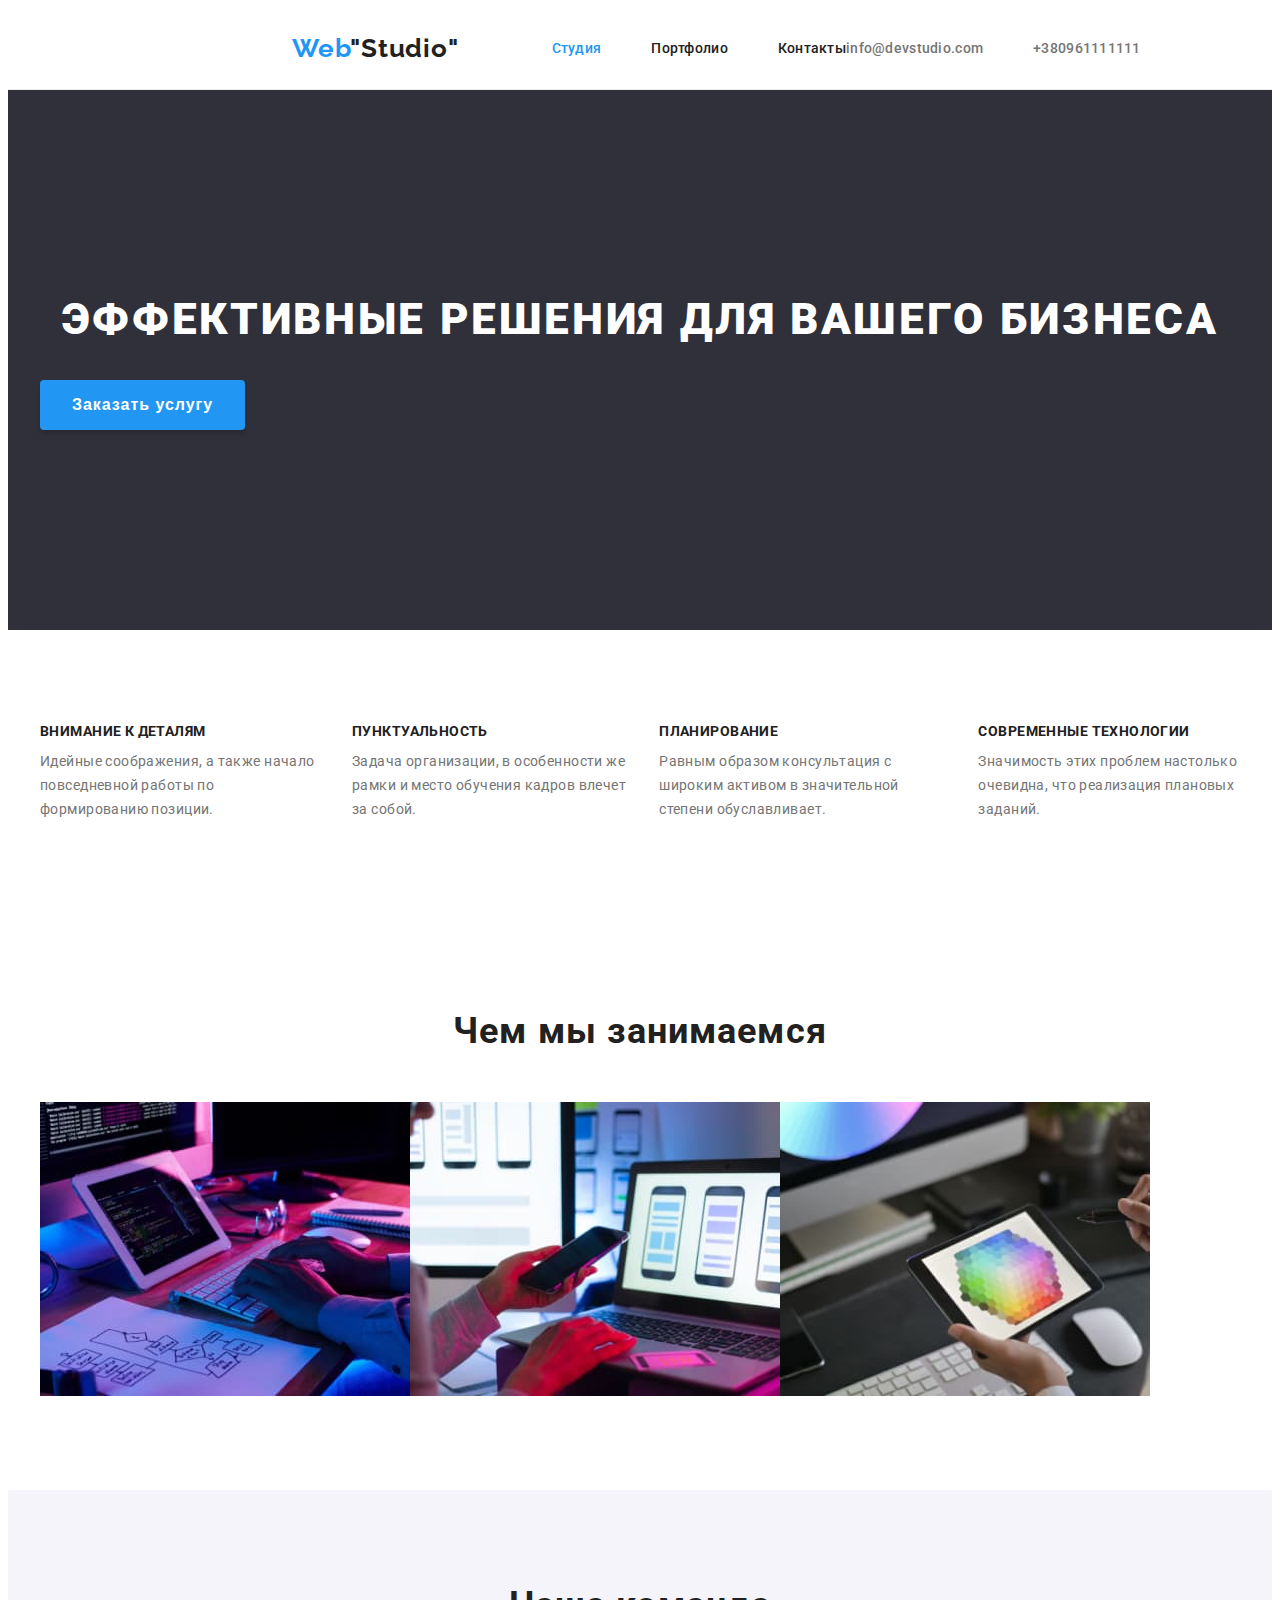
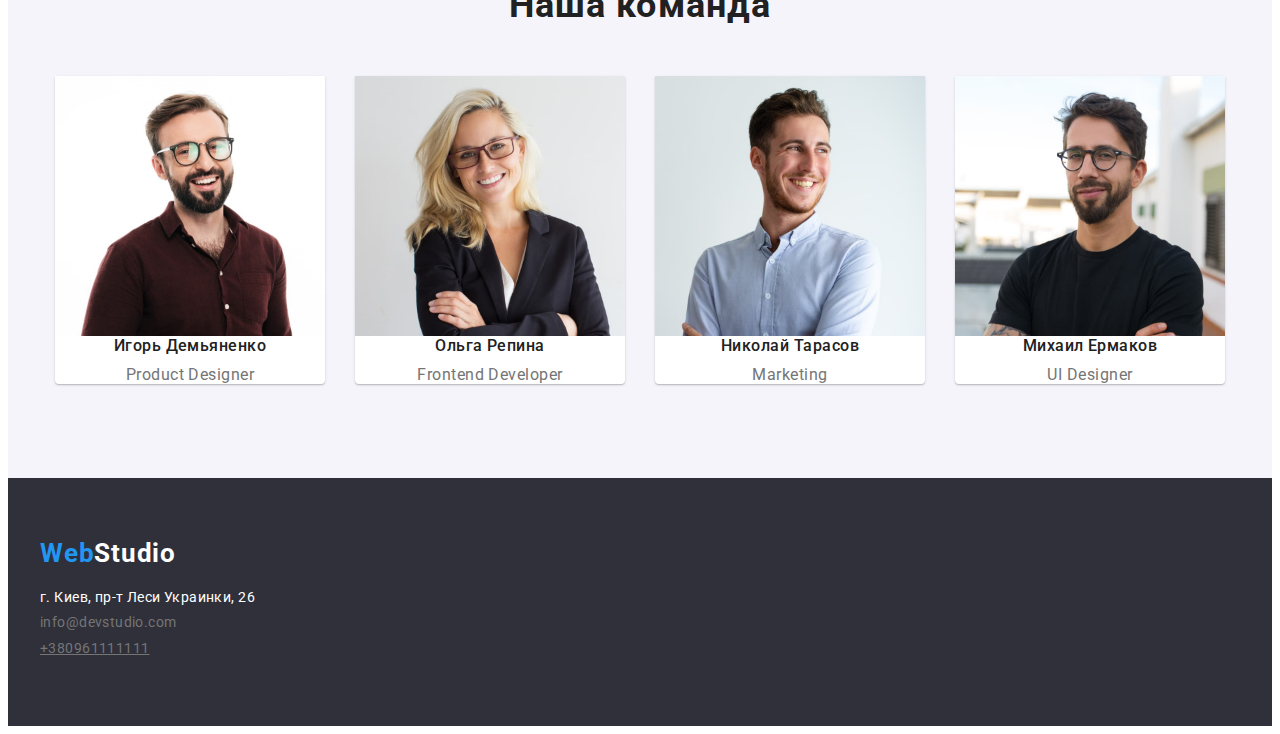
==== index.html @ 58c0d43d "." ====
<!DOCTYPE html>
<html lang="ru">
  <head>
    <meta charset="UTF-8" />
    <meta http-equiv="X-UA-Compatible" content="IE=edge" />
    <meta name="viewport" content="width=device-width, initial-scale=1.0" />
    <title>Вебстудия</title>
    <link rel="preconnect" href="https://fonts.googleapis.com" />
    <link rel="preconnect" href="https://fonts.gstatic.com" crossorigin />
    <link
      href="https://fonts.googleapis.com/css2?family=Raleway:wght@700&family=Roboto:wght@400;500;700;900&display=swap"
      rel="stylesheet"
    />
    <link
      rel="stylesheet"
      href="https://cdnjs.cloudflare.com/ajax/libs/modern-normalize/1.1.0/modern-normalize.min.css"
      integrity="sha512-wpPYUAdjBVSE4KJnH1VR1HeZfpl1ub8YT/NKx4PuQ5NmX2tKuGu6U/JRp5y+Y8XG2tV+wKQpNHVUX03MfMFn9Q=="
      crossorigin="anonymous"
      referrerpolicy="no-referrer"
    />
    <link rel="stylesheet" href="./css/style.css" />
  </head>

  <body>
    <!--header-->
    <header class="header">
      <div class="container header-container">
        <nav class="header-nav">
          <a class="logo link" href="./index.html" lang="en"><span>Web</span>"Studio"</a>

          <ul class="menu-list list">
            <li class="menu-item">
              <a class="current menu-link link" href="./index.html">Студия</a>
            </li>
            <li class="menu-item">
              <a class="menu-link link" href="./portfolio.html">Портфолио</a>
            </li>
            <li class="menu-item">
              <a class="menu-link link" href="">Контакты</a>
            </li>
          </ul>
        </nav>
        <ul class="header-contacts list">
          <li class="contact-item">
            <a class="header-contact link" href="mailto:info@devstudio.com">info@devstudio.com</a>
          </li>
          <li class="contact-item">
            <a class="header-contact link" href="tel:+380961111111">+380961111111</a>
          </li>
        </ul>
      </div>
    </header>

    <main>
      <!--HERO-->
      <section class="hero">
        <div class="container hero-container">
          <h1 class="hero-title visually-hidden">Вебстудия</h1>
          <!-- Текст был скрыт с помощью CSS-->
          <p class="hero-text">Эффективные решения для вашего бизнеса</p>
          <button class="modal-btn" type="button">Заказать услугу</button>
        </div>
      </section>

      <!--OUR ADVANTAGES-->
      <section class="section">
        <div class="container">
          <h2 class="section-title visually-hidden">Наши преимущества</h2>
          <!-- Текст был скрыт с помощью CSS-->
          <ul class="advantages-list list">
            <li class="advantages-item">
              <h3 class="advantages-title">Внимание к деталям</h3>
              <p class="advantages-text">
                Идейные соображения, а также начало повседневной работы по формированию позиции.
              </p>
            </li>
            <li class="advantages-item">
              <h3 class="advantages-title">Пунктуальность</h3>
              <p class="advantages-text">
                Задача организации, в особенности же рамки и место обучения кадров влечет за собой.
              </p>
            </li>
            <li class="advantages-item">
              <h3 class="advantages-title">Планирование</h3>
              <p class="advantages-text">
                Равным образом консультация с широким активом в значительной степени обуславливает.
              </p>
            </li>
            <li class="advantages-item">
              <h3 class="advantages-title">Современные технологии</h3>
              <p class="advantages-text">
                Значимость этих проблем настолько очевидна, что реализация плановых заданий.
              </p>
            </li>
          </ul>
        </div>
      </section>
      <!--WHAT WE DO-->
      <section class="what-we do-section section">
        <div class="container">
          <h2 class="section-title">Чем мы занимаемся</h2>
          <ul class="what-we-do list">
            <li class="what-we-do-item">
              <a href="">
                <img src="./images/main/what-we-do-1.jpg" alt="Верстка" width="370" height="294"
              /></a>
            </li>
            <li class="what-we-do-item">
              <a href="">
                <img src="./images/main/what-we-do-2.jpg" alt="Дизайн" width="370" height="294"
              /></a>
            </li>
            <li class="what-we-do-item">
              <a href="">
                <img src="./images/main/what-we-do-3.jpg" alt="Оформление" width="370" height="294"
              /></a>
            </li>
          </ul>
        </div>
      </section>
      <!--OUR TEAM-->
      <section class="section team-section">
        <div class="container">
          <h2 class="section-title">Наша команда</h2>
          <ul class="team list">
            <li class="team-item">
              <img src="./images/main/team-1.jpg" alt="Игорь Демьяненко" width="270" height="260" />
              <div class="team-text-container">
                <h3 class="team-member-name">Игорь Демьяненко</h3>
                <p class="team-member-position" lang="en">Product Designer</p>
              </div>
            </li>
            <li class="team-item">
              <img src="./images/main/team-2.jpg" alt="Ольга Репина" width="270" height="260" />
              <div class="team-text-container">
                <h3 class="team-member-name">Ольга Репина</h3>
                <p class="team-member-position" lang="en">Frontend Developer</p>
              </div>
            </li>
            <li class="team-item">
              <img src="./images/main/team-3.jpg" alt="Николай Тарасов" width="270" height="260" />
              <div class="team-text-container">
                <h3 class="team-member-name">Николай Тарасов</h3>
                <p class="team-member-position" lang="en">Marketing</p>
              </div>
            </li>
            <li class="team-item">
              <img src="./images/main/team-4.jpg" alt="Михаил Ермаков" width="270" height="260" />
              <div class="team-text-container">
                <h3 class="team-member-name">Михаил Ермаков</h3>
                <p class="team-member-position" lang="en">UI Designer</p>
              </div>
            </li>
          </ul>
        </div>
      </section>
    </main>
    <!--FOOTER-->
    <footer class="footer">
      <div class="container">
        <a class="logo-footer link" href="./index.html"><span>Web</span>Studio</a>
        <address class="footer-contacts">
          <ul class="fcontact-list list">
            <li class="fcontact-item">
              <a class="fcontact-address link" href="https://goo.gl/maps/oeKDD8nkkuQfRg1F7"
                >г. Киев, пр-т Леси Украинки, 26</a
              >
            </li>
            <li class="fcontact-item">
              <a class="fcontact-email link" href="mailto:info@devstudio.com">info@devstudio.com</a>
            </li>
            <li class="fcontact-item">
              <a class="fcontact-tel" href="tel:+380961111111">+380961111111</a>
            </li>
          </ul>
        </address>
      </div>
    </footer>
  </body>
</html>
---- css/style.css ----
:root {
    --main-font: 'Roboto', sans-serif;
    --logo-font: 'Raleway', sans-serif;
    --main-font-size: 14px;
    --primary-font-color: #212121;
    --secondary-font-color: #FFFFFF;
    --description-font-color: #757575;
    --accent-color: #2196F3;
    --background-color-primary: #FFFFFF;
    --background-color-secondary: #2F303A;
    --background-color-additional: #F5F4FA;
}

body {
    font-family: var(--main-font);
    font-size: var(--main-font-size);
}

h1,
h2,
h3,
h4,
h5,
h6,
p {
    margin: 0;
}

img {
    display: block;
    max-width: 100%;
    height: auto;
}

.container {
    width: 1200px;

    padding-left: 15px;
    padding-right: 15px;

    margin-left: auto;
    margin-right: auto;
}

.list {
    list-style: none;
    padding: 0%;
    margin: 0;
}

.link {
    text-decoration: none;
}

.footer-contacts {
    font-style: normal;
}

.section {
    padding-top: 94px;
    padding-bottom: 94px;
}

.visually-hidden {
    position: absolute;
    width: 1px;
    height: 1px;
    margin: -1px;
    border: 0;
    padding: 0;
    clip: rect(0 0 0 0);
    overflow: hidden;
}

.section-title {
    margin-bottom: 50px;
    font-weight: 700;
    font-size: 36px;
    line-height: 1.17;
    text-align: center;
    letter-spacing: 0.03em;
    color: var(--primary-font-color);
}

.header {
    padding-top: 25px;
    padding-bottom: 25px;
    border-bottom: 1px solid #ececec;
    /* outline: 1px solid tomato; */
}

.header-container,
.header-nav,
.menu-list {
    display: flex;
    align-items: center;
}

.logo {
    margin-right: 93px;
    font-family: var(--logo-font);
    color: var(--primary-font-color);
    font-weight: 700;
    font-size: 26px;
    line-height: 1.19;
    letter-spacing: 0.03em;
}

.logo span {
    color: var(--accent-color);
}

.menu-link {
    /* padding-top: 32px; */
    /* padding-bottom: 32px; */

    color: var(--primary-font-color);
    font-weight: 500;
    line-height: 1.14;
    letter-spacing: 0.02em;
}

.current {
    color: var(--accent-color);
}

.menu-item,
.contact-item{
    margin-right: 50px;
}

.menu-item:last-child,
.contact-item:last-child {
    margin-right: 0;
}

.header-contacts {
    display: flex;
    align-items: center;
    margin-left: auto;
}

.header-contact {
    /* padding-top: 32px; */
    /* padding-bottom: 32px; */
    font-weight: 500;
    line-height: 1.14;
    letter-spacing: 0.02em;
    color: var(--description-font-color);
}

.menu-link:hover,
.menu-link:focus,
.header-contact:hover {
    color: var(--accent-color);
}

.hero {
    padding: 200px 0px;
    background-color: var(--background-color-secondary);
}

.header-container {
    max-width: 696px;
    text-align: center;
}

.hero-text {
    margin-bottom: 30px;
    font-weight: 900;
    font-size: 44px;
    line-height: 1.36;
    text-align: center;
    letter-spacing: 0.06em;
    text-transform: uppercase;
    color: var(--secondary-font-color);
}

.modal-btn {
    display: inline-block;
    min-width: 200px;
    padding: 10px 32px;
    background: var(--accent-color);
    box-shadow: 0px 4px 4px rgba(0, 0, 0, 0.15);
    border-radius: 4px;
    top: 430px;
    font-weight: 700;
    font-size: 16px;
    line-height: 1.875;
    align-items: center;
    text-align: center;
    letter-spacing: 0.06em;
    color: var(--secondary-font-color);
    border: none;
    cursor: pointer;
}

.advantages-list {
    display: flex;
}
/* 
.advantages-item {
    flex-basis: calc((100% - 30px) / 4);
} */

.advantages-item {
    margin-right: 30px;
}

.advantages-item:last-child {
    margin-right: 0;
}

.advantages-title {
    margin-bottom: 10px;
    color: var(--primary-font-color);
    font-size: inherit;
    font-weight: 700;
    line-height: 1.14;
    letter-spacing: 0.03em;
    text-transform: uppercase;
}

.advantages-text {
    line-height: 1.71;
    letter-spacing: 0.03em;
    color: var(--description-font-color);
}

.what-we-do-section {
    padding-top: 0;
}

.what-we-do {
    display: flex;
}

.what-we-do-item {
    margin-right: 0;
}

.team-section {
    background-color: var(--background-color-additional);
}

.team {
    display: flex;
    justify-content: center;
}

.team-item {
    margin-right: 30px;
    background-color: var(--background-color-primary);
    box-shadow: 0px 1px 3px rgba(0, 0, 0, 0.12), 0px 1px 1px rgba(0, 0, 0, 0.14),
    0px 2px 1px rgba(0, 0, 0, 0.02);
    border-radius: 0px 0px 4px 4px;
}

.team-item:last-child {
    margin-right: 0;
}

.team-member-name {
    margin-bottom: 10px;
    font-weight: 500;
    font-size: 16px;
    line-height: 1.19;
    text-align: center;
    letter-spacing: 0.03em;
    color: var(--primary-font-color);
}

.team-member-position {
font-size: 16px;
line-height: 1.19;
text-align: center;
letter-spacing: 0.03em;
color: var(--description-font-color);
}


.footer {
    padding-top: 60px;
    padding-bottom: 60px;
    background-color: var(--background-color-secondary);
}

.logo-footer {
    display: inline-block;
    margin-bottom: 20px;

    font-weight: 700;
    font-size: 26px;
    line-height: 1.19;
    letter-spacing: 0.03em;
    color: var(--secondary-font-color);
}

.logo-footer span {
    color: var(--accent-color);
}

.fcontact-item{
    margin-bottom: 9px;
}

.fcontact-address,
.fcontact-email,
.fcontact-tel {
    display: inline-block;
    font-weight: 400;
    font-size: 14px;
    line-height: 1.19;
    letter-spacing: 0.03em;
    color: var(--secondary-font-color);
}

.fcontact-email,
.fcontact-tel {
    color: var(--description-font-color);
}

.portfolio-nav {
    display: flex;
    justify-content: center;
    margin-bottom: 50px;
}

.portfolio-nav-item {
    margin-right: 8px;
}
 .portfolio-nav-item:last-child {
     margin-right: 0;
 }

 .portfolio-btn {
     padding: 6px 22px;
     background-color: var(--background-color-additional);
     border-radius: 4px;
     font-weight: 500;
     font-size: 16px;
     line-height: 1.63;
     text-align: center;
     letter-spacing: 0.03em;
     border: none;
     cursor: pointer;
 }

.portfolio-btn:hover,
.portfolio-btn:focus {
    background: var(--accent-color);
    color: var(--secondary-font-color);
}

.project-list {
    display: flex;
    flex-wrap: wrap;
}

.project-item {
    flex-basis: calc((100% - 60px) / 3);
    margin-right: 30px;
    margin-bottom: 30px;
    background: var(--background-color-primary);
}

.project-item:nth-child(3n) {
    margin-right: 0;
}

.project-item:nth-last-child(-n + 3) {
    margin-bottom: 0;
}

.project-text-container {
    padding: 20px 24px;
    border: 1px solid #eeeeee;
    border-top: 0;
}

.project-name {
    margin-bottom: 4px;
    color: var(--primary-font-color);
    font-weight: 700;
    font-size: 18px;
    line-height: 1.89;
    letter-spacing: 0.06em;
}

.project-descr {
    color: var(--description-font-color);
    font-size: 16px;
    line-height: 1.88;
    letter-spacing: 0.03em;
}
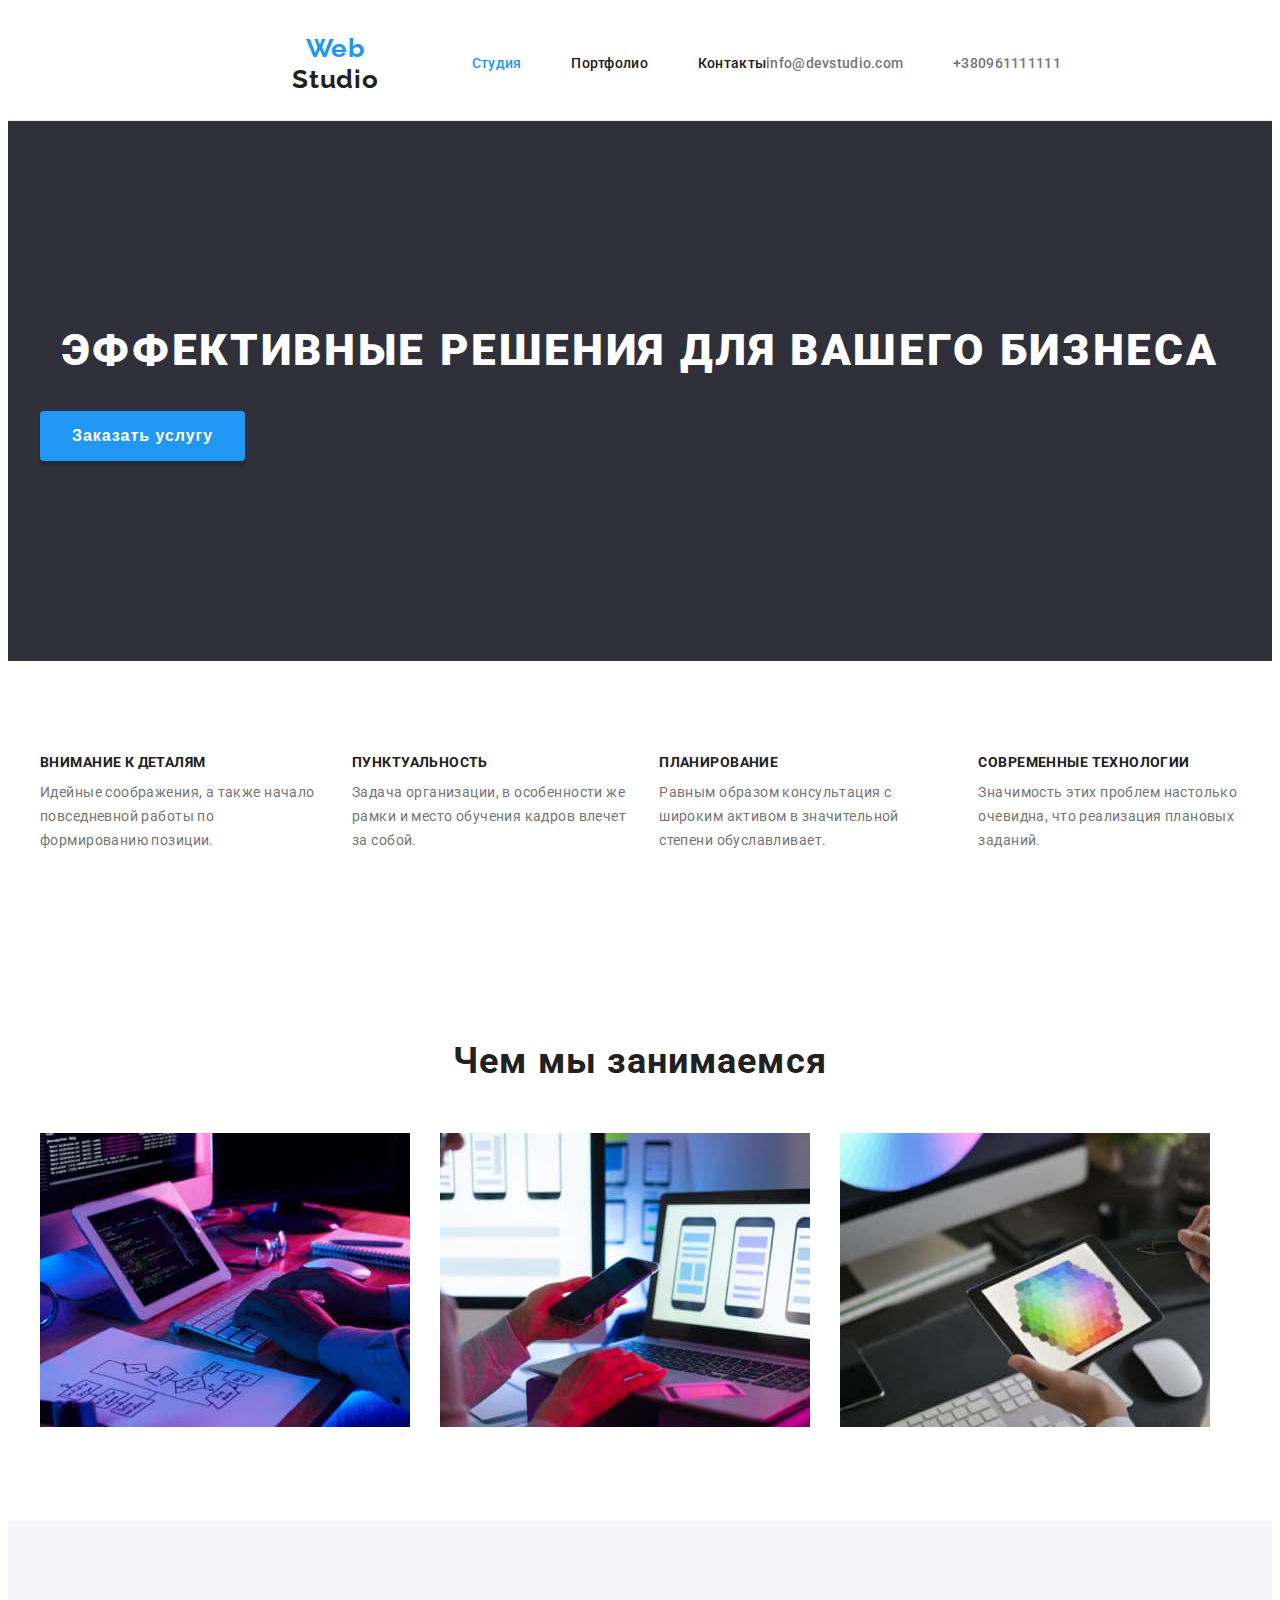
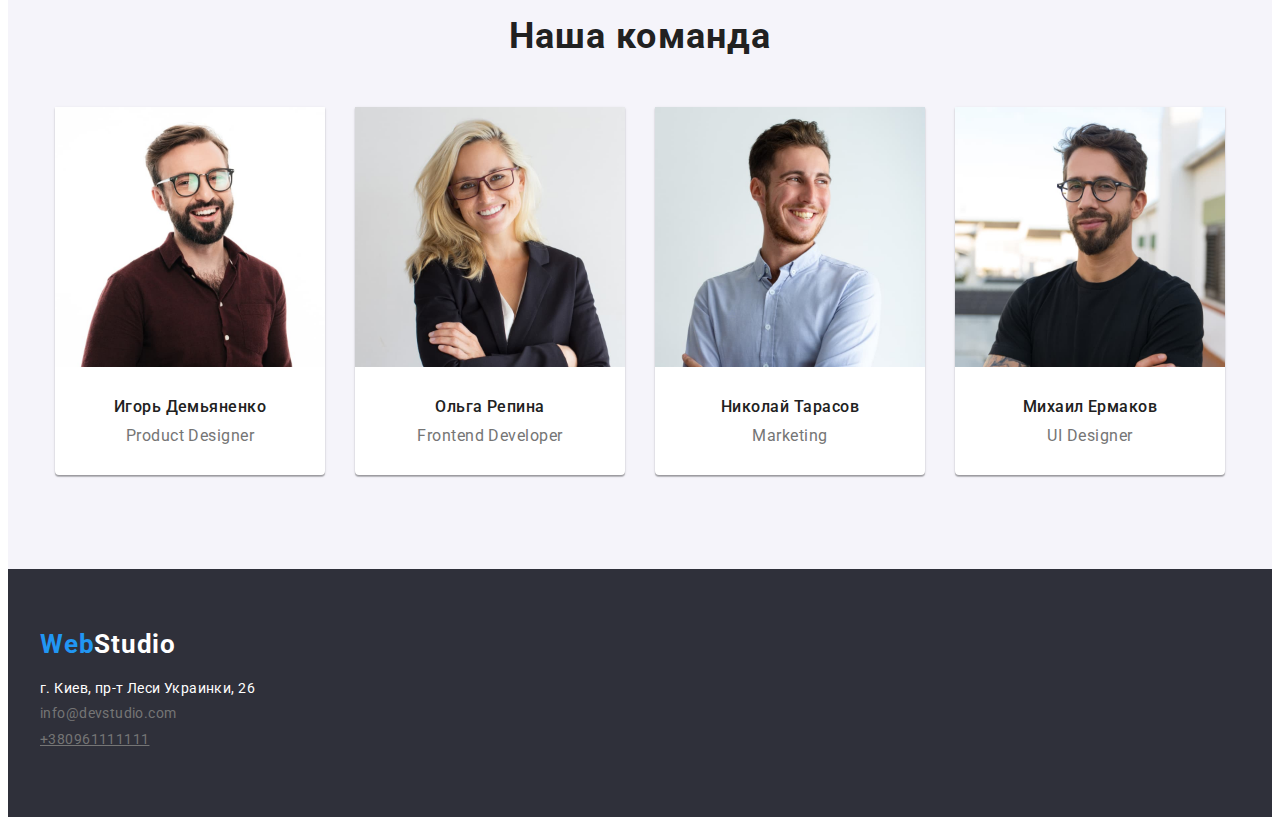
==== commit 3f5eda62: "." ====
--- a/index.html
+++ b/index.html
@@ -18,7 +18,7 @@
       crossorigin="anonymous"
       referrerpolicy="no-referrer"
     />
-    <link rel="stylesheet" href="./css/style.css" />
+    <link rel="stylesheet" href="./css/styles.css" />
   </head>
 
   <body>
@@ -26,17 +26,20 @@
     <header class="header">
       <div class="container header-container">
         <nav class="header-nav">
-          <a class="logo link" href="./index.html" lang="en"><span>Web</span>"Studio"</a>
-
-          <ul class="menu-list list">
+          <a class="logo link" href="./index.html" lang="en">
+            <span>Web</span>
+            Studio
+        </a>
+            <ul class="menu-list list">
             <li class="menu-item">
-              <a class="current menu-link link" href="./index.html">Студия</a>
+              <a class="current menu-link link" href="./index.html">Студия
+              </a>
             </li>
             <li class="menu-item">
               <a class="menu-link link" href="./portfolio.html">Портфолио</a>
             </li>
             <li class="menu-item">
-              <a class="menu-link link" href="">Контакты</a>
+              <a class="menu-link link" href>Контакты</a>
             </li>
           </ul>
         </nav>
--- a/css/styles.css
+++ b/css/styles.css
@@ -0,0 +1,405 @@
+:root {
+    --main-font: 'Roboto', sans-serif;
+    --logo-font: 'Raleway', sans-serif;
+    --main-font-size: 14px;
+    --primary-font-color: #212121;
+    --secondary-font-color: #FFFFFF;
+    --description-font-color: #757575;
+    --accent-color: #2196F3;
+    --background-color-primary: #FFFFFF;
+    --background-color-secondary: #2F303A;
+    --background-color-additional: #F5F4FA;
+}
+
+body {
+    font-family: var(--main-font);
+    font-size: var(--main-font-size);
+}
+
+h1,
+h2,
+h3,
+h4,
+h5,
+h6,
+p {
+    margin: 0;
+}
+
+img {
+    display: block;
+    max-width: 100%;
+    height: auto;
+}
+
+.container {
+    width: 1200px;
+
+    padding-left: 15px;
+    padding-right: 15px;
+
+    margin-left: auto;
+    margin-right: auto;
+}
+
+.list {
+    list-style: none;
+    padding: 0%;
+    margin: 0;
+}
+
+.link {
+    text-decoration: none;
+}
+
+.footer-contacts {
+    font-style: normal;
+}
+
+.section {
+    padding-top: 94px;
+    padding-bottom: 94px;
+}
+
+.visually-hidden {
+    position: absolute;
+    width: 1px;
+    height: 1px;
+    margin: -1px;
+    border: 0;
+    padding: 0;
+    clip: rect(0 0 0 0);
+    overflow: hidden;
+}
+
+.section-title {
+    margin-bottom: 50px;
+    font-weight: 700;
+    font-size: 36px;
+    line-height: 1.17;
+    text-align: center;
+    letter-spacing: 0.03em;
+    color: var(--primary-font-color);
+}
+
+.header {
+    padding-top: 25px;
+    padding-bottom: 25px;
+    border-bottom: 1px solid #ececec;
+    /* outline: 1px solid tomato; */
+}
+
+.header-container,
+.header-nav,
+.menu-list {
+    display: flex;
+    align-items: center;
+}
+
+.logo {
+    margin-right: 93px;
+    font-family: var(--logo-font);
+    color: var(--primary-font-color);
+    font-weight: 700;
+    font-size: 26px;
+    line-height: 1.19;
+    letter-spacing: 0.03em;
+}
+
+.logo span {
+    color: var(--accent-color);
+}
+
+.menu-link {
+    /* padding-top: 32px; */
+    /* padding-bottom: 32px; */
+
+    color: var(--primary-font-color);
+    font-weight: 500;
+    line-height: 1.14;
+    letter-spacing: 0.02em;
+}
+
+.current {
+    color: var(--accent-color);
+}
+
+.menu-item,
+.contact-item{
+    margin-right: 50px;
+}
+
+.menu-item:last-child,
+.contact-item:last-child {
+    margin-right: 0;
+}
+
+.header-contacts {
+    display: flex;
+    align-items: center;
+    margin-left: auto;
+}
+
+.header-contact {
+    /* padding-top: 32px; */
+    /* padding-bottom: 32px; */
+    font-weight: 500;
+    line-height: 1.14;
+    letter-spacing: 0.02em;
+    color: var(--description-font-color);
+}
+
+.menu-link:hover,
+.menu-link:focus,
+.header-contact:hover {
+    color: var(--accent-color);
+}
+
+.hero {
+    padding: 200px 0px;
+    background-color: var(--background-color-secondary);
+}
+
+.header-container {
+    max-width: 696px;
+    text-align: center;
+}
+
+.hero-text {
+    margin-bottom: 30px;
+    font-weight: 900;
+    font-size: 44px;
+    line-height: 1.36;
+    text-align: center;
+    letter-spacing: 0.06em;
+    text-transform: uppercase;
+    color: var(--secondary-font-color);
+}
+
+.modal-btn {
+    display: inline-block;
+    min-width: 200px;
+    padding: 10px 32px;
+    background: var(--accent-color);
+    box-shadow: 0px 4px 4px rgba(0, 0, 0, 0.15);
+    border-radius: 4px;
+    top: 430px;
+    font-weight: 700;
+    font-size: 16px;
+    line-height: 1.875;
+    align-items: center;
+    text-align: center;
+    letter-spacing: 0.06em;
+    color: var(--secondary-font-color);
+    border: none;
+    cursor: pointer;
+}
+
+.advantages-list {
+    display: flex;
+}
+/* 
+.advantages-item {
+    flex-basis: calc((100% - 30px) / 4);
+} */
+
+.advantages-item {
+    margin-right: 30px;
+}
+
+.advantages-item:last-child {
+    margin-right: 0;
+}
+
+.advantages-title {
+    margin-bottom: 10px;
+    color: var(--primary-font-color);
+    font-size: inherit;
+    font-weight: 700;
+    line-height: 1.14;
+    letter-spacing: 0.03em;
+    text-transform: uppercase;
+}
+
+.advantages-text {
+    line-height: 1.71;
+    letter-spacing: 0.03em;
+    color: var(--description-font-color);
+}
+
+.what-we-do-section {
+    padding-top: 0;
+}
+
+.what-we-do {
+    display: flex;
+}
+
+.what-we-do-item {
+    margin-right: 30px;
+}
+
+.what-we-do-item:last-child {
+    margin-right: 0;
+}
+
+.team-section {
+    background-color: var(--background-color-additional);
+}
+
+.team {
+    display: flex;
+    justify-content: center;
+}
+
+.team-text-container {
+    padding-top: 30px;
+    padding-bottom: 30px;
+}
+
+.team-item {
+    margin-right: 30px;
+    background-color: var(--background-color-primary);
+    box-shadow: 0px 1px 3px rgba(0, 0, 0, 0.12), 0px 1px 1px rgba(0, 0, 0, 0.14),
+    0px 2px 1px rgba(0, 0, 0, 0.2);
+    border-radius: 0px 0px 4px 4px;
+}
+
+.team-item:last-child {
+    margin-right: 0;
+}
+
+.team-member-name {
+    margin-bottom: 10px;
+    font-weight: 500;
+    font-size: 16px;
+    line-height: 1.19;
+    text-align: center;
+    letter-spacing: 0.03em;
+    color: var(--primary-font-color);
+}
+
+.team-member-position {
+font-size: 16px;
+line-height: 1.19;
+text-align: center;
+letter-spacing: 0.03em;
+color: var(--description-font-color);
+}
+
+
+.footer {
+    padding-top: 60px;
+    padding-bottom: 60px;
+    background-color: var(--background-color-secondary);
+}
+
+.logo-footer {
+    display: inline-block;
+    margin-bottom: 20px;
+
+    font-weight: 700;
+    font-size: 26px;
+    line-height: 1.19;
+    letter-spacing: 0.03em;
+    color: var(--secondary-font-color);
+}
+
+.logo-footer span {
+    color: var(--accent-color);
+}
+
+.fcontact-item{
+    margin-bottom: 9px;
+}
+
+.fcontact-address,
+.fcontact-email,
+.fcontact-tel {
+    display: inline-block;
+    font-weight: 400;
+    font-size: 14px;
+    line-height: 1.19;
+    letter-spacing: 0.03em;
+    color: var(--secondary-font-color);
+}
+
+.fcontact-email,
+.fcontact-tel {
+    color: var(--description-font-color);
+}
+
+.portfolio-nav {
+    display: flex;
+    justify-content: center;
+    margin-bottom: 50px;
+}
+
+.portfolio-nav-item {
+    margin-right: 8px;
+}
+ .portfolio-nav-item:last-child {
+     margin-right: 0;
+ }
+
+ .portfolio-btn {
+     padding: 6px 22px;
+     background-color: var(--background-color-additional);
+     border-radius: 4px;
+     font-weight: 500;
+     font-size: 16px;
+     line-height: 1.63;
+     text-align: center;
+     letter-spacing: 0.03em;
+     border: none;
+     cursor: pointer;
+ }
+
+.portfolio-btn:hover,
+.portfolio-btn:focus {
+    background: var(--accent-color);
+    color: var(--secondary-font-color);
+}
+
+.project-list {
+    display: flex;
+    flex-wrap: wrap;
+}
+
+.project-item {
+    flex-basis: calc((100% - 60px) / 3);
+    margin-right: 30px;
+    margin-bottom: 30px;
+    background: var(--background-color-primary);
+}
+
+.project-item:nth-child(3n) {
+    margin-right: 0;
+}
+
+.project-item:nth-last-child(-n + 3) {
+    margin-bottom: 0;
+}
+
+.project-text-container {
+    padding: 20px 24px;
+    border: 1px solid #eeeeee;
+    border-top: 0;
+}
+
+.project-name {
+    margin-bottom: 4px;
+    color: var(--primary-font-color);
+    font-weight: 700;
+    font-size: 18px;
+    line-height: 1.89;
+    letter-spacing: 0.06em;
+}
+
+.project-descr {
+    color: var(--description-font-color);
+    font-size: 16px;
+    line-height: 1.88;
+    letter-spacing: 0.03em;
+}
+
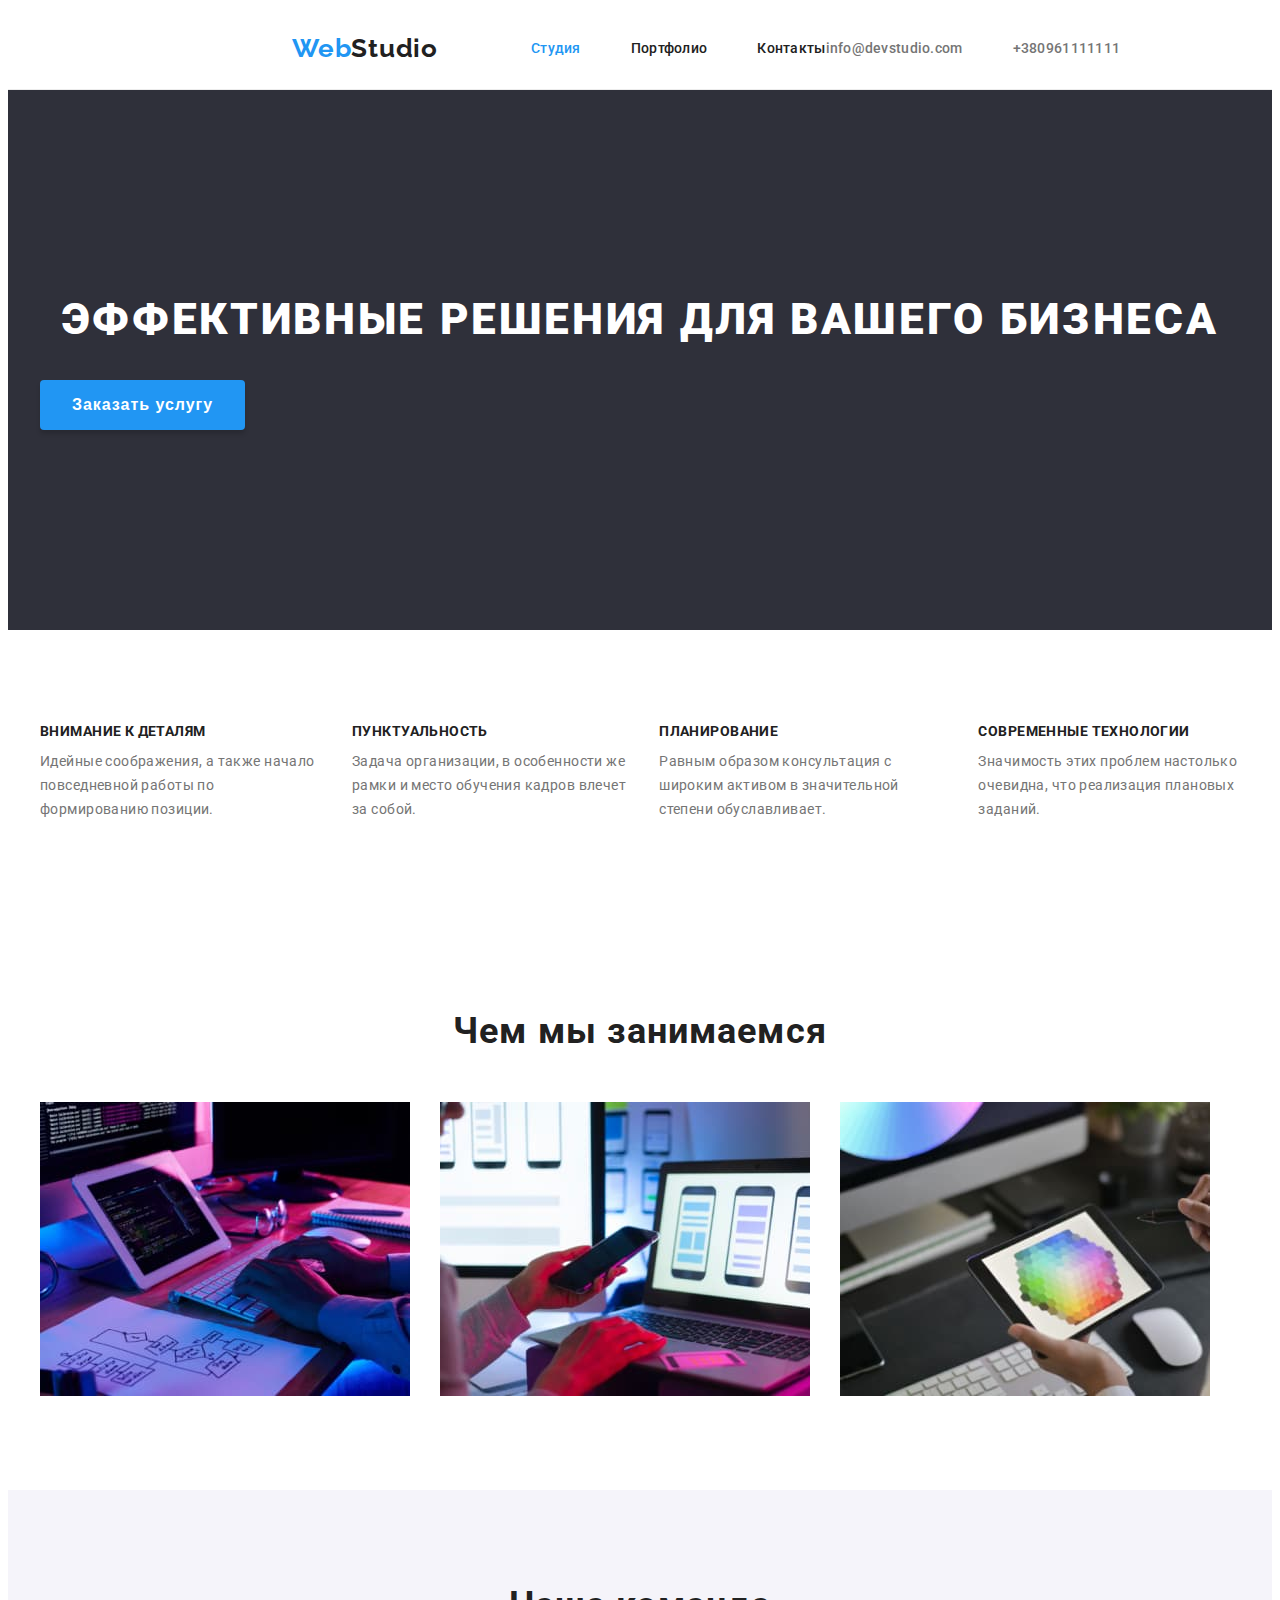
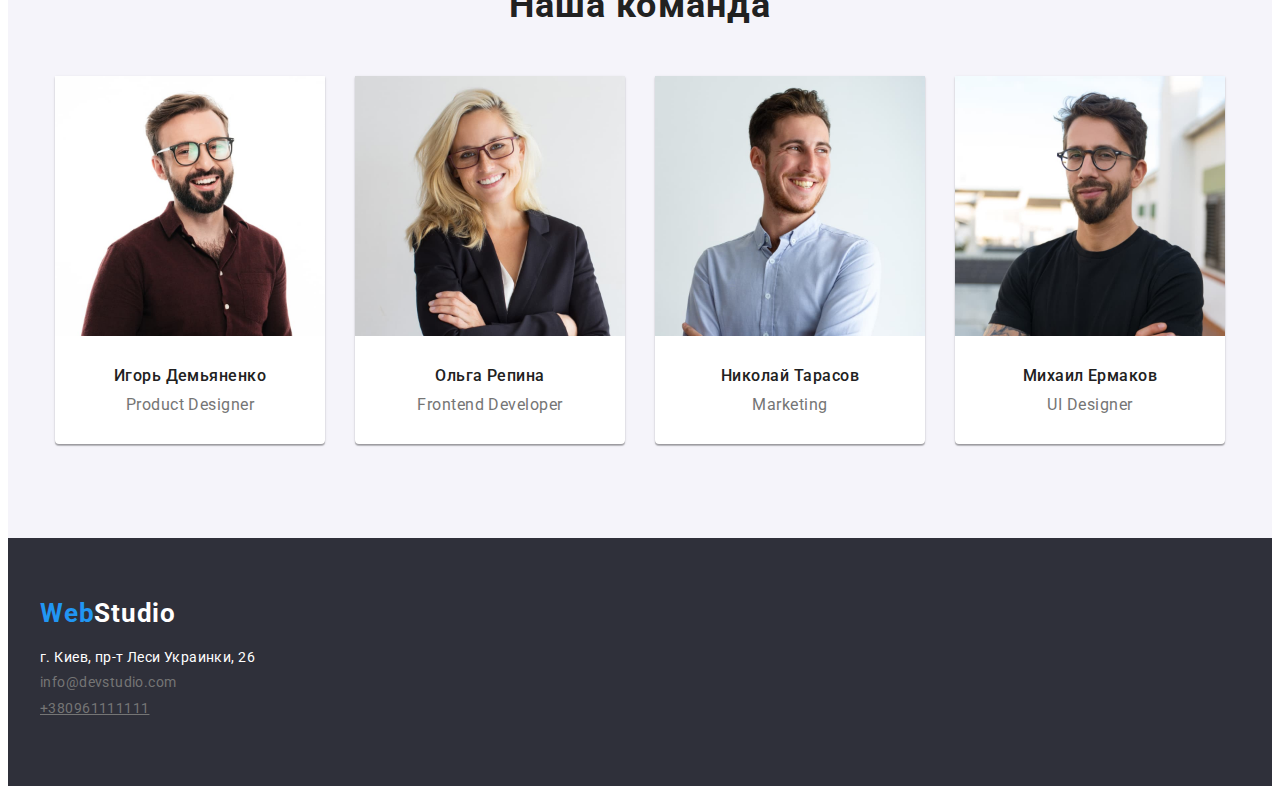
==== commit 41e40dc9: "Update index.html" ====
--- a/index.html
+++ b/index.html
@@ -26,14 +26,12 @@
     <header class="header">
       <div class="container header-container">
         <nav class="header-nav">
-          <a class="logo link" href="./index.html" lang="en">
-            <span>Web</span>
-            Studio
-        </a>
+          <a class="logo link" href="./index.html" lang="en"
+          ><span>Web</span>Studio</a
+          >
             <ul class="menu-list list">
             <li class="menu-item">
-              <a class="current menu-link link" href="./index.html">Студия
-              </a>
+              <a class="current menu-link link" href="./index.html">Студия</a>
             </li>
             <li class="menu-item">
               <a class="menu-link link" href="./portfolio.html">Портфолио</a>
@@ -45,15 +43,18 @@
         </nav>
         <ul class="header-contacts list">
           <li class="contact-item">
-            <a class="header-contact link" href="mailto:info@devstudio.com">info@devstudio.com</a>
+            <a class="header-contact link" href="mailto:info@devstudio.com"
+            >info@devstudio.com</a
+            >
           </li>
           <li class="contact-item">
-            <a class="header-contact link" href="tel:+380961111111">+380961111111</a>
+            <a class="header-contact link" href="tel:+380961111111"
+            >+380961111111</a
+            >
           </li>
         </ul>
       </div>
     </header>
-
     <main>
       <!--HERO-->
       <section class="hero">
@@ -64,8 +65,7 @@
           <button class="modal-btn" type="button">Заказать услугу</button>
         </div>
       </section>
-
-      <!--OUR ADVANTAGES-->
+    <!--OUR ADVANTAGES-->
       <section class="section">
         <div class="container">
           <h2 class="section-title visually-hidden">Наши преимущества</h2>
@@ -74,25 +74,29 @@
             <li class="advantages-item">
               <h3 class="advantages-title">Внимание к деталям</h3>
               <p class="advantages-text">
-                Идейные соображения, а также начало повседневной работы по формированию позиции.
+                Идейные соображения, а также начало повседневной работы по
+                формированию позиции.
               </p>
             </li>
             <li class="advantages-item">
               <h3 class="advantages-title">Пунктуальность</h3>
               <p class="advantages-text">
-                Задача организации, в особенности же рамки и место обучения кадров влечет за собой.
+                Задача организации, в особенности же рамки и место обучения
+                кадров влечет за собой.
               </p>
             </li>
             <li class="advantages-item">
               <h3 class="advantages-title">Планирование</h3>
               <p class="advantages-text">
-                Равным образом консультация с широким активом в значительной степени обуславливает.
+                Равным образом консультация с широким активом в значительной
+                степени обуславливает.
               </p>
             </li>
             <li class="advantages-item">
               <h3 class="advantages-title">Современные технологии</h3>
               <p class="advantages-text">
-                Значимость этих проблем настолько очевидна, что реализация плановых заданий.
+                Значимость этих проблем настолько очевидна, что реализация
+                плановых заданий.
               </p>
             </li>
           </ul>
@@ -104,19 +108,31 @@
           <h2 class="section-title">Чем мы занимаемся</h2>
           <ul class="what-we-do list">
             <li class="what-we-do-item">
-              <a href="">
-                <img src="./images/main/what-we-do-1.jpg" alt="Верстка" width="370" height="294"
+              <a href=""
+              ><img
+              src="./images/main/what-we-do-1.jpg"
+              alt="Верстка"
+              width="370"
+              height="294"
               /></a>
             </li>
             <li class="what-we-do-item">
               <a href="">
-                <img src="./images/main/what-we-do-2.jpg" alt="Дизайн" width="370" height="294"
+                <img
+                src="./images/main/what-we-do-2.jpg"
+                alt="Дизайн"
+                width="370"
+                height="294"
               /></a>
             </li>
             <li class="what-we-do-item">
               <a href="">
-                <img src="./images/main/what-we-do-3.jpg" alt="Оформление" width="370" height="294"
-              /></a>
+                <img
+                src="./images/main/what-we-do-3.jpg"
+                alt="Оформление"
+                width="370"
+                height="294"
+                /></a>
             </li>
           </ul>
         </div>
@@ -127,28 +143,48 @@
           <h2 class="section-title">Наша команда</h2>
           <ul class="team list">
             <li class="team-item">
-              <img src="./images/main/team-1.jpg" alt="Игорь Демьяненко" width="270" height="260" />
+              <img
+              src="./images/main/team-1.jpg"
+              alt="Игорь Демьяненко"
+              width="270"
+              height="260"
+              />
               <div class="team-text-container">
                 <h3 class="team-member-name">Игорь Демьяненко</h3>
                 <p class="team-member-position" lang="en">Product Designer</p>
               </div>
             </li>
             <li class="team-item">
-              <img src="./images/main/team-2.jpg" alt="Ольга Репина" width="270" height="260" />
+              <img
+              src="./images/main/team-2.jpg"
+              alt="Ольга Репина"
+              width="270"
+              height="260"
+              />
               <div class="team-text-container">
                 <h3 class="team-member-name">Ольга Репина</h3>
                 <p class="team-member-position" lang="en">Frontend Developer</p>
               </div>
             </li>
             <li class="team-item">
-              <img src="./images/main/team-3.jpg" alt="Николай Тарасов" width="270" height="260" />
+              <img
+              src="./images/main/team-3.jpg"
+              alt="Николай Тарасов"
+              width="270"
+              height="260"
+              />
               <div class="team-text-container">
                 <h3 class="team-member-name">Николай Тарасов</h3>
                 <p class="team-member-position" lang="en">Marketing</p>
               </div>
             </li>
             <li class="team-item">
-              <img src="./images/main/team-4.jpg" alt="Михаил Ермаков" width="270" height="260" />
+              <img
+              src="./images/main/team-4.jpg"
+              alt="Михаил Ермаков"
+              width="270"
+              height="260"
+              />
               <div class="team-text-container">
                 <h3 class="team-member-name">Михаил Ермаков</h3>
                 <p class="team-member-position" lang="en">UI Designer</p>
@@ -161,19 +197,27 @@
     <!--FOOTER-->
     <footer class="footer">
       <div class="container">
-        <a class="logo-footer link" href="./index.html"><span>Web</span>Studio</a>
+        <a class="logo-footer link" href="./index.html"
+        ><span>Web</span>Studio</a
+        >
         <address class="footer-contacts">
           <ul class="fcontact-list list">
             <li class="fcontact-item">
-              <a class="fcontact-address link" href="https://goo.gl/maps/oeKDD8nkkuQfRg1F7"
-                >г. Киев, пр-т Леси Украинки, 26</a
+              <a
+              class="fcontact-address link"
+              href="https://goo.gl/maps/oeKDD8nkkuQfRg1F7"
+              >г. Киев, пр-т Леси Украинки, 26</a
               >
             </li>
             <li class="fcontact-item">
-              <a class="fcontact-email link" href="mailto:info@devstudio.com">info@devstudio.com</a>
+              <a class="fcontact-email link" href="mailto:info@devstudio.com"
+              >info@devstudio.com</a
+            >
             </li>
             <li class="fcontact-item">
-              <a class="fcontact-tel" href="tel:+380961111111">+380961111111</a>
+              <a class="fcontact-tel" href="tel:+380961111111"
+              >+380961111111</a
+              >
             </li>
           </ul>
         </address>
--- a/css/styles.css
+++ b/css/styles.css
@@ -35,6 +35,7 @@
 .container {
     width: 1200px;
 
+
     padding-left: 15px;
     padding-right: 15px;
 
@@ -82,6 +83,8 @@
     color: var(--primary-font-color);
 }
 
+/* header */
+
 .header {
     padding-top: 25px;
     padding-bottom: 25px;
@@ -98,6 +101,7 @@
 
 .logo {
     margin-right: 93px;
+
     font-family: var(--logo-font);
     color: var(--primary-font-color);
     font-weight: 700;
@@ -111,8 +115,8 @@
 }
 
 .menu-link {
-    /* padding-top: 32px; */
-    /* padding-bottom: 32px; */
+   padding-top: 32px;
+   padding-bottom: 32px;
 
     color: var(--primary-font-color);
     font-weight: 500;
@@ -125,7 +129,7 @@
 }
 
 .menu-item,
-.contact-item{
+.contact-item {
     margin-right: 50px;
 }
 
@@ -137,12 +141,14 @@
 .header-contacts {
     display: flex;
     align-items: center;
+
     margin-left: auto;
 }
 
 .header-contact {
-    /* padding-top: 32px; */
-    /* padding-bottom: 32px; */
+    padding-top: 32px;
+    padding-bottom: 32px;
+
     font-weight: 500;
     line-height: 1.14;
     letter-spacing: 0.02em;
@@ -155,6 +161,8 @@
     color: var(--accent-color);
 }
 
+/* hero */
+
 .hero {
     padding: 200px 0px;
     background-color: var(--background-color-secondary);
@@ -167,6 +175,7 @@
 
 .hero-text {
     margin-bottom: 30px;
+
     font-weight: 900;
     font-size: 44px;
     line-height: 1.36;
@@ -180,6 +189,7 @@
     display: inline-block;
     min-width: 200px;
     padding: 10px 32px;
+
     background: var(--accent-color);
     box-shadow: 0px 4px 4px rgba(0, 0, 0, 0.15);
     border-radius: 4px;
@@ -195,13 +205,17 @@
     cursor: pointer;
 }
 
+/* advantages */
+
 .advantages-list {
     display: flex;
 }
+
 /* 
 .advantages-item {
     flex-basis: calc((100% - 30px) / 4);
-} */
+} 
+*/
 
 .advantages-item {
     margin-right: 30px;
@@ -213,6 +227,7 @@
 
 .advantages-title {
     margin-bottom: 10px;
+
     color: var(--primary-font-color);
     font-size: inherit;
     font-weight: 700;
@@ -226,6 +241,8 @@
     letter-spacing: 0.03em;
     color: var(--description-font-color);
 }
+
+/* what-we-do, our team */
 
 .what-we-do-section {
     padding-top: 0;
@@ -287,10 +304,12 @@
 color: var(--description-font-color);
 }
 
+/* footer */
 
 .footer {
     padding-top: 60px;
     padding-bottom: 60px;
+
     background-color: var(--background-color-secondary);
 }
 
@@ -304,7 +323,6 @@
     letter-spacing: 0.03em;
     color: var(--secondary-font-color);
 }
-
 .logo-footer span {
     color: var(--accent-color);
 }
@@ -323,12 +341,13 @@
     letter-spacing: 0.03em;
     color: var(--secondary-font-color);
 }
-
 .fcontact-email,
 .fcontact-tel {
     color: var(--description-font-color);
 }
 
+/* portfolio */
+
 .portfolio-nav {
     display: flex;
     justify-content: center;
@@ -338,12 +357,14 @@
 .portfolio-nav-item {
     margin-right: 8px;
 }
+
  .portfolio-nav-item:last-child {
      margin-right: 0;
  }
 
  .portfolio-btn {
      padding: 6px 22px;
+
      background-color: var(--background-color-additional);
      border-radius: 4px;
      font-weight: 500;
@@ -370,6 +391,7 @@
     flex-basis: calc((100% - 60px) / 3);
     margin-right: 30px;
     margin-bottom: 30px;
+
     background: var(--background-color-primary);
 }
 
@@ -389,6 +411,7 @@
 
 .project-name {
     margin-bottom: 4px;
+    
     color: var(--primary-font-color);
     font-weight: 700;
     font-size: 18px;
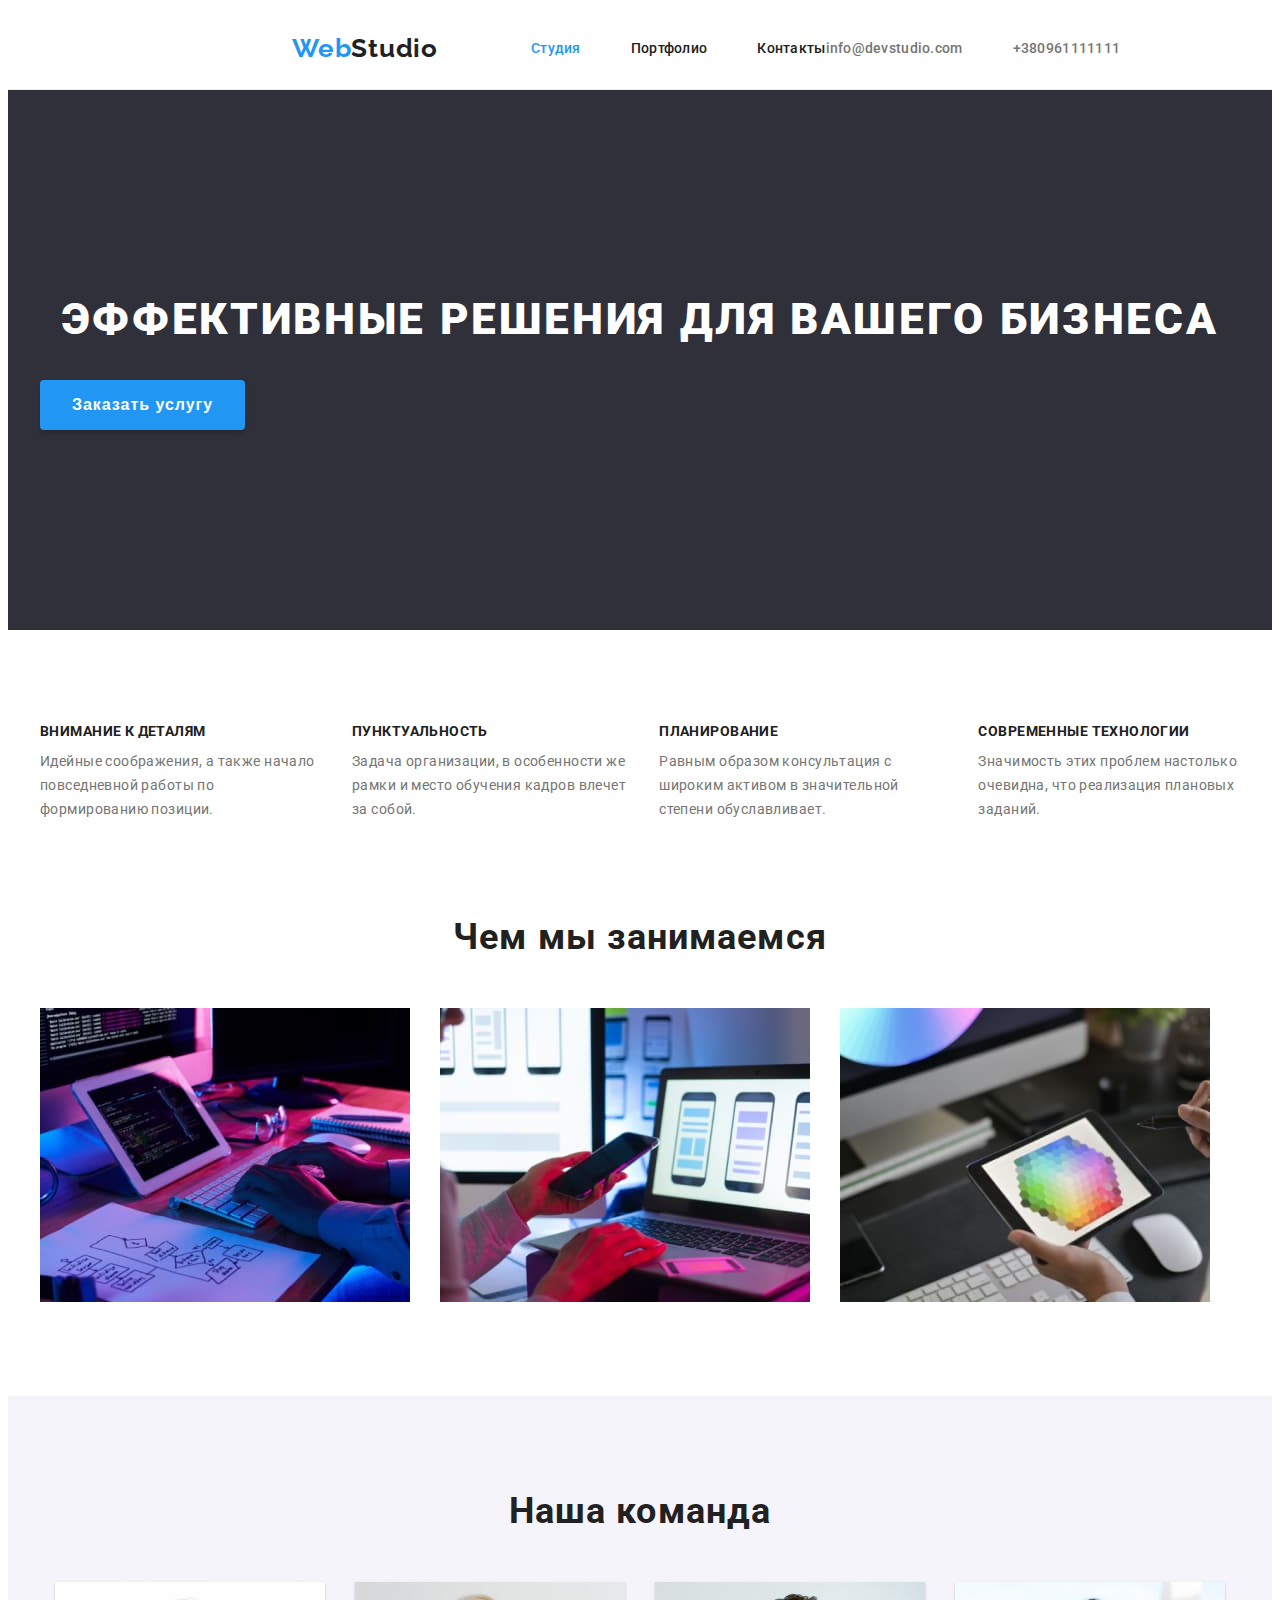
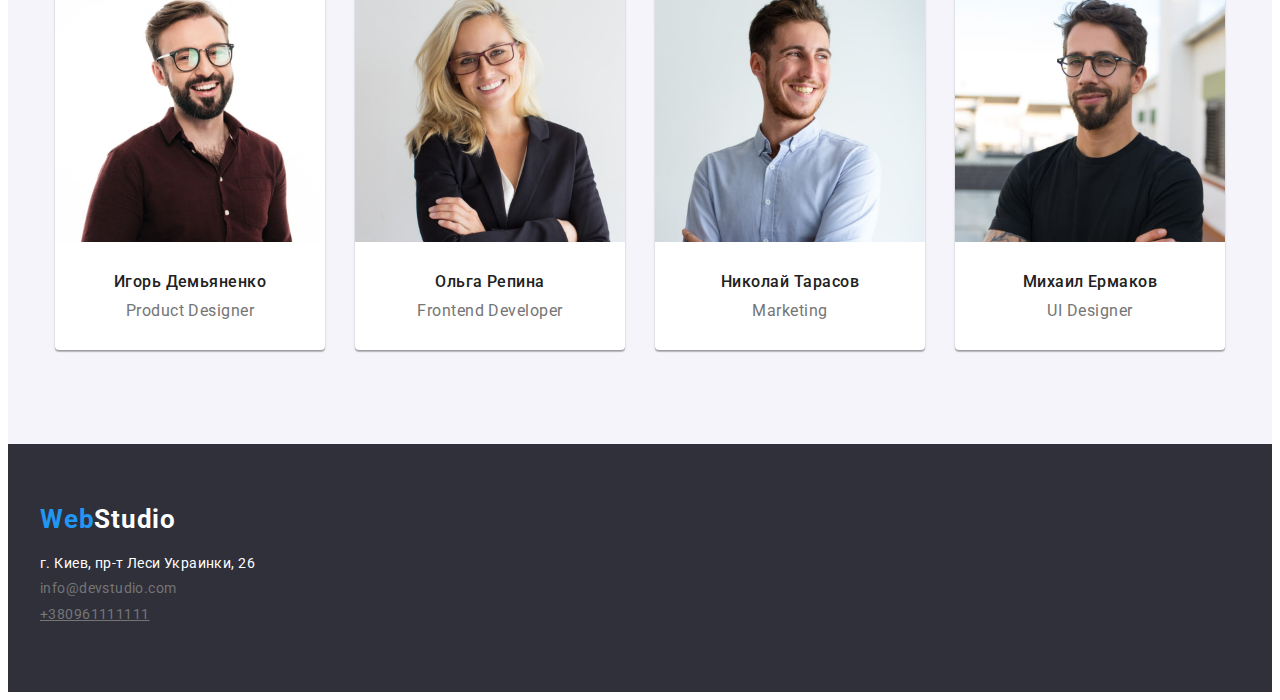
==== commit 6ef0105f: "Update index.html" ====
--- a/index.html
+++ b/index.html
@@ -103,7 +103,7 @@
         </div>
       </section>
       <!--WHAT WE DO-->
-      <section class="what-we do-section section">
+      <section class="what-we-do-section section">
         <div class="container">
           <h2 class="section-title">Чем мы занимаемся</h2>
           <ul class="what-we-do list">
--- a/css/styles.css
+++ b/css/styles.css
@@ -1,19 +1,19 @@
 :root {
-    --main-font: 'Roboto', sans-serif;
-    --logo-font: 'Raleway', sans-serif;
-    --main-font-size: 14px;
-    --primary-font-color: #212121;
-    --secondary-font-color: #FFFFFF;
-    --description-font-color: #757575;
-    --accent-color: #2196F3;
-    --background-color-primary: #FFFFFF;
-    --background-color-secondary: #2F303A;
-    --background-color-additional: #F5F4FA;
+   --main-font: 'Roboto', sans-serif;
+   --logo-font: 'Raleway', sans-serif;
+   --main-font-size: 14px;
+   --primary-font-color: #212121;
+   --secondary-font-color: #FFFFFF;
+   --description-font-color: #757575;
+   --accent-color: #2196F3;
+   --background-color-primary: #FFFFFF;
+   --background-color-secondary: #2F303A;
+   --background-color-additional: #F5F4FA;
 }
 
 body {
-    font-family: var(--main-font);
-    font-size: var(--main-font-size);
+   font-family: var(--main-font);
+   font-size: var(--main-font-size);
 }
 
 h1,
@@ -23,34 +23,33 @@
 h5,
 h6,
 p {
-    margin: 0;
+   margin: 0;
 }
 
 img {
-    display: block;
-    max-width: 100%;
-    height: auto;
+   display: block;
+   max-width: 100%;
+   height: auto;
 }
 
 .container {
-    width: 1200px;
-
-
-    padding-left: 15px;
-    padding-right: 15px;
-
-    margin-left: auto;
-    margin-right: auto;
+   width: 1200px;
+
+
+   padding-left: 15px;
+   padding-right: 15px;
+   margin-left: auto;
+   margin-right: auto;
 }
 
 .list {
-    list-style: none;
-    padding: 0%;
-    margin: 0;
+   list-style: none;
+   padding: 0%;
+   margin: 0;
 }
 
 .link {
-    text-decoration: none;
+   text-decoration: none;
 }
 
 .footer-contacts {
@@ -118,10 +117,10 @@
    padding-top: 32px;
    padding-bottom: 32px;
 
-    color: var(--primary-font-color);
-    font-weight: 500;
-    line-height: 1.14;
-    letter-spacing: 0.02em;
+   color: var(--primary-font-color);
+   font-weight: 500;
+   line-height: 1.14;
+   letter-spacing: 0.02em;
 }
 
 .current {
@@ -365,7 +364,7 @@
  .portfolio-btn {
      padding: 6px 22px;
 
-     background-color: var(--background-color-additional);
+     background: var(--background-color-additional);
      border-radius: 4px;
      font-weight: 500;
      font-size: 16px;
@@ -378,7 +377,7 @@
 
 .portfolio-btn:hover,
 .portfolio-btn:focus {
-    background: var(--accent-color);
+    background-color: var(--accent-color);
     color: var(--secondary-font-color);
 }
 
